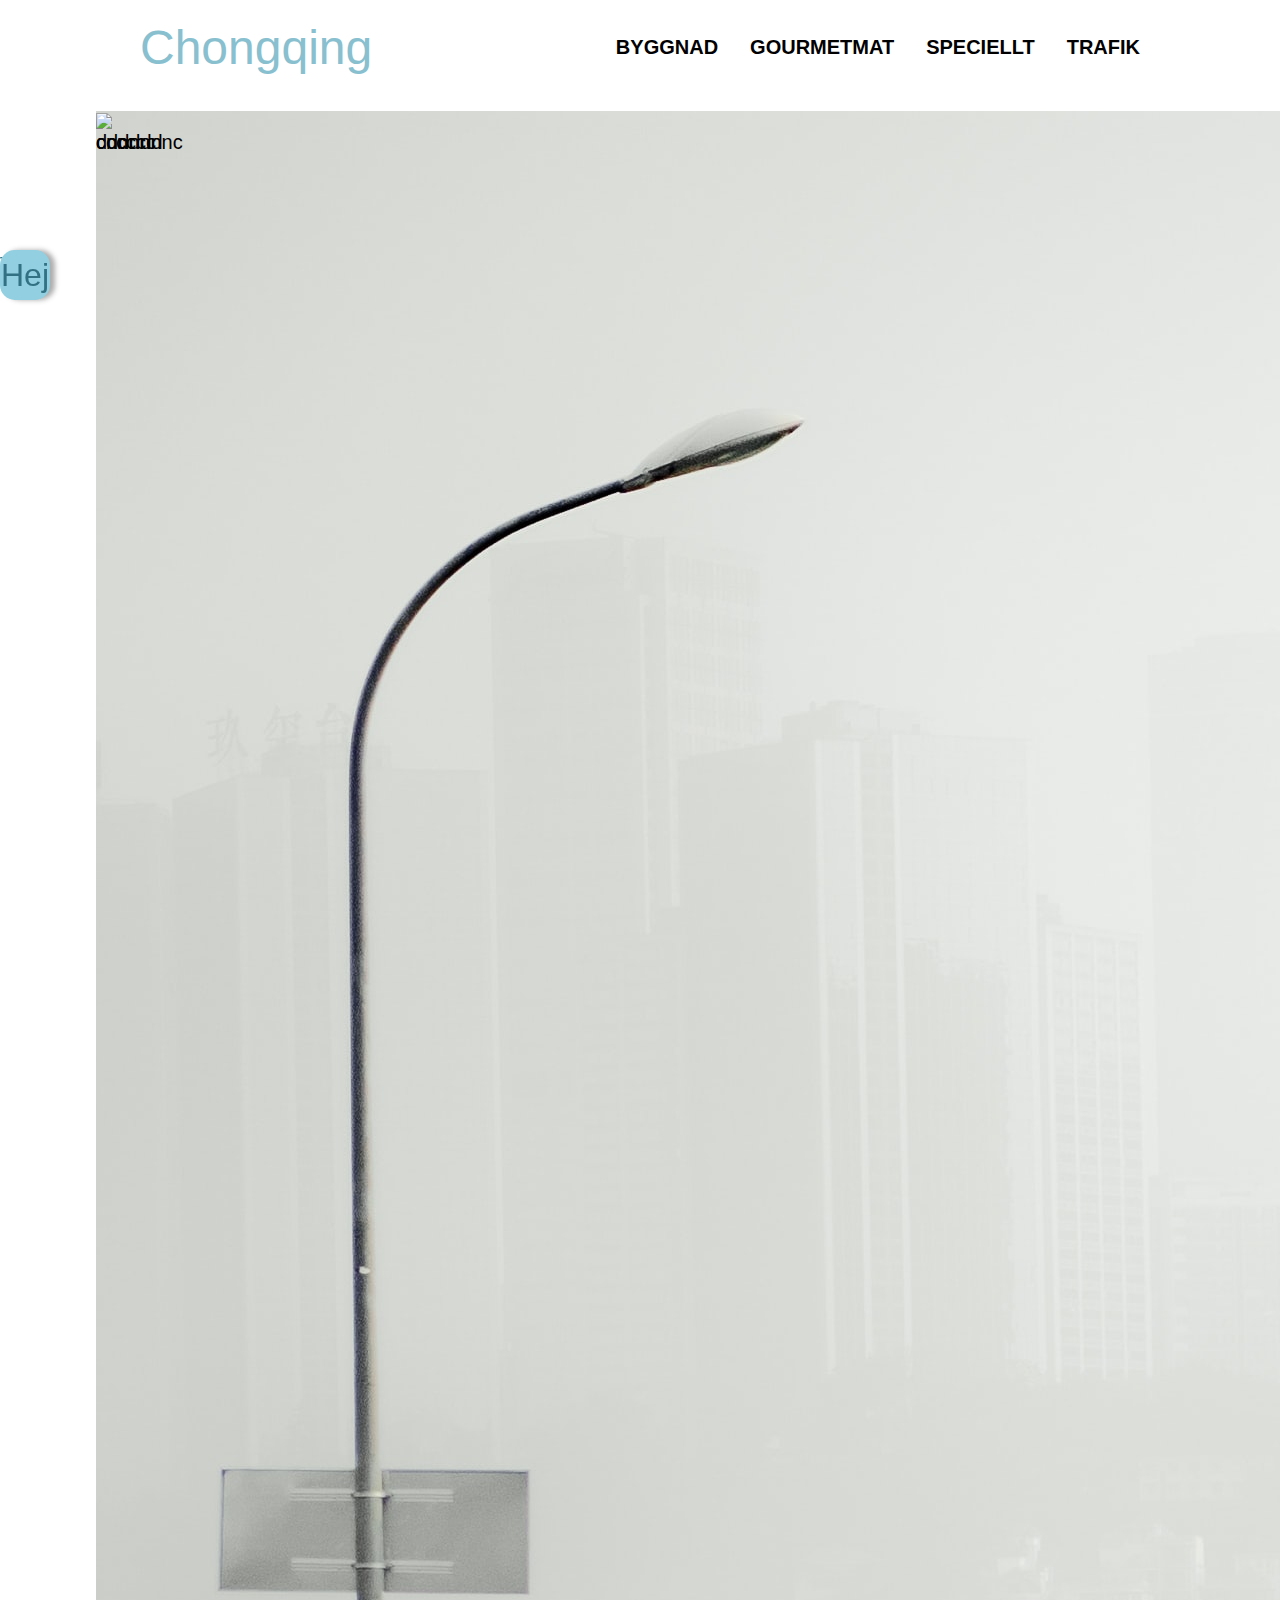
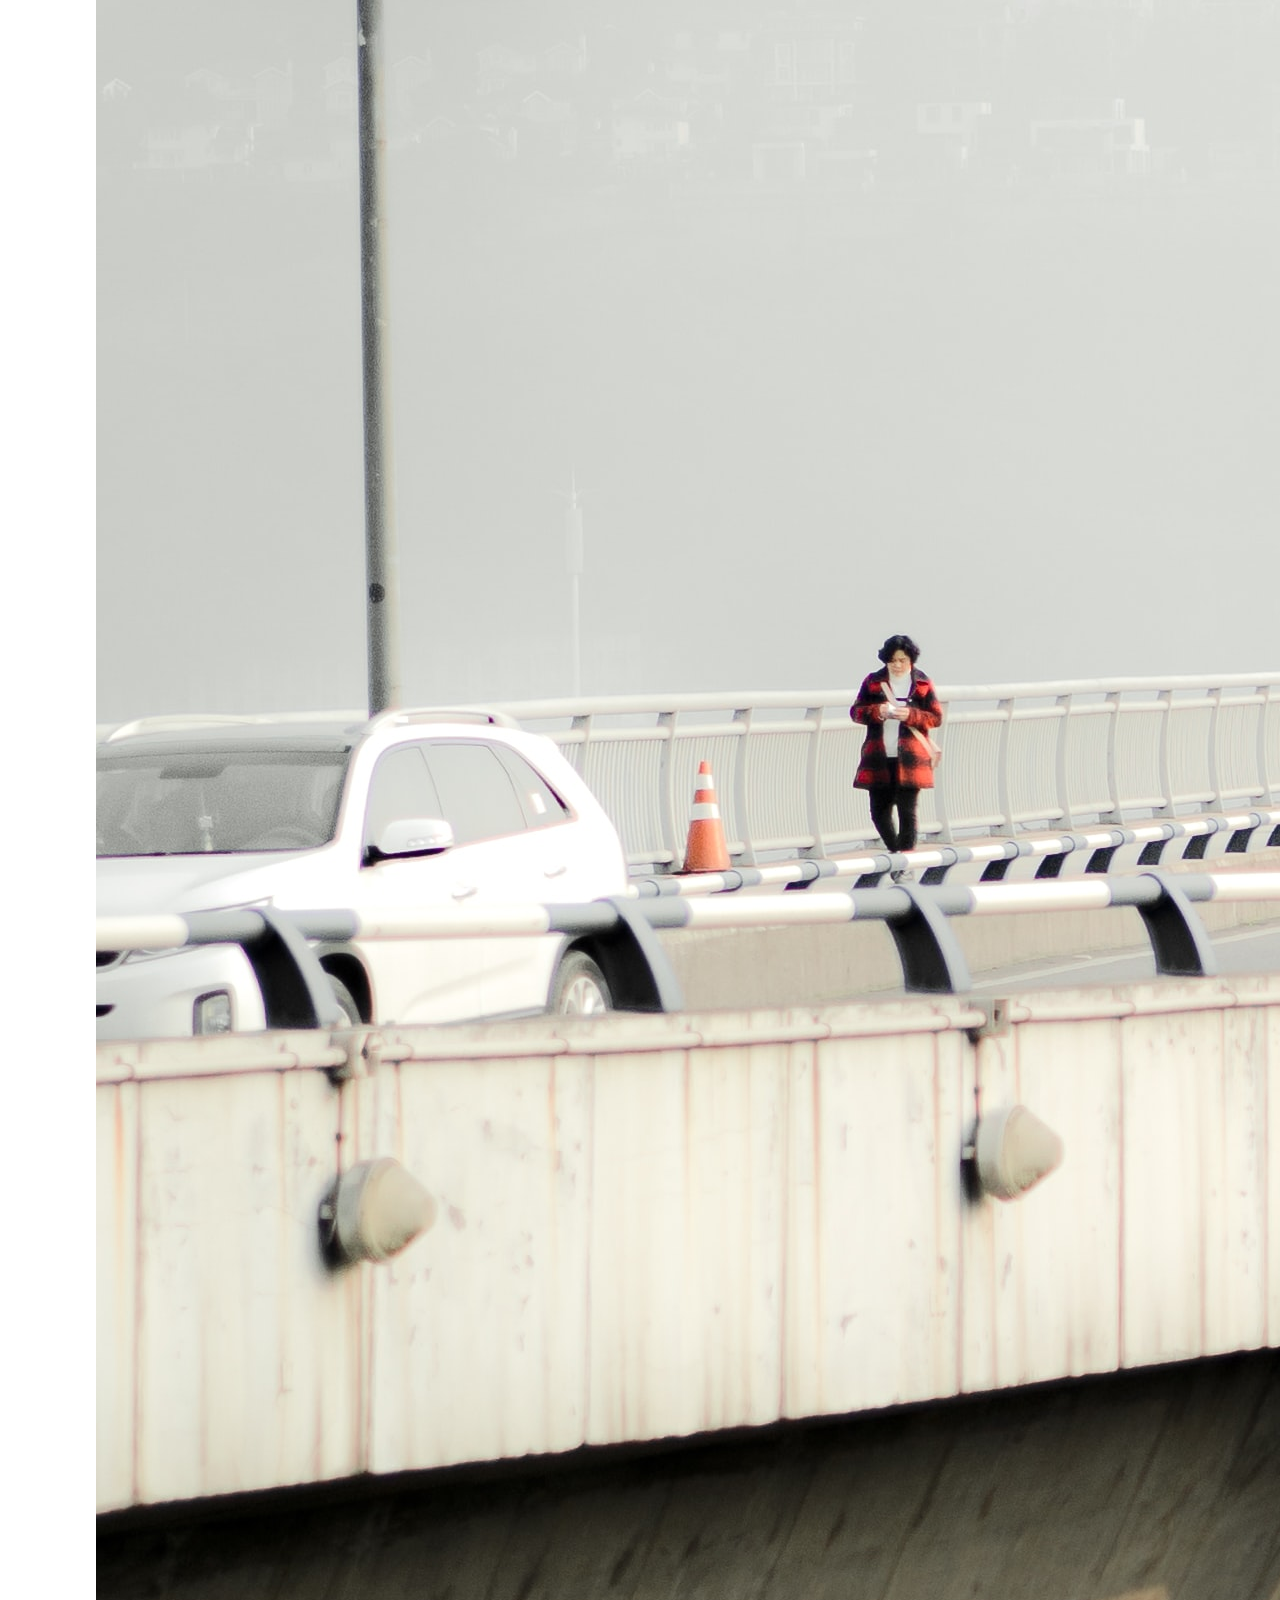
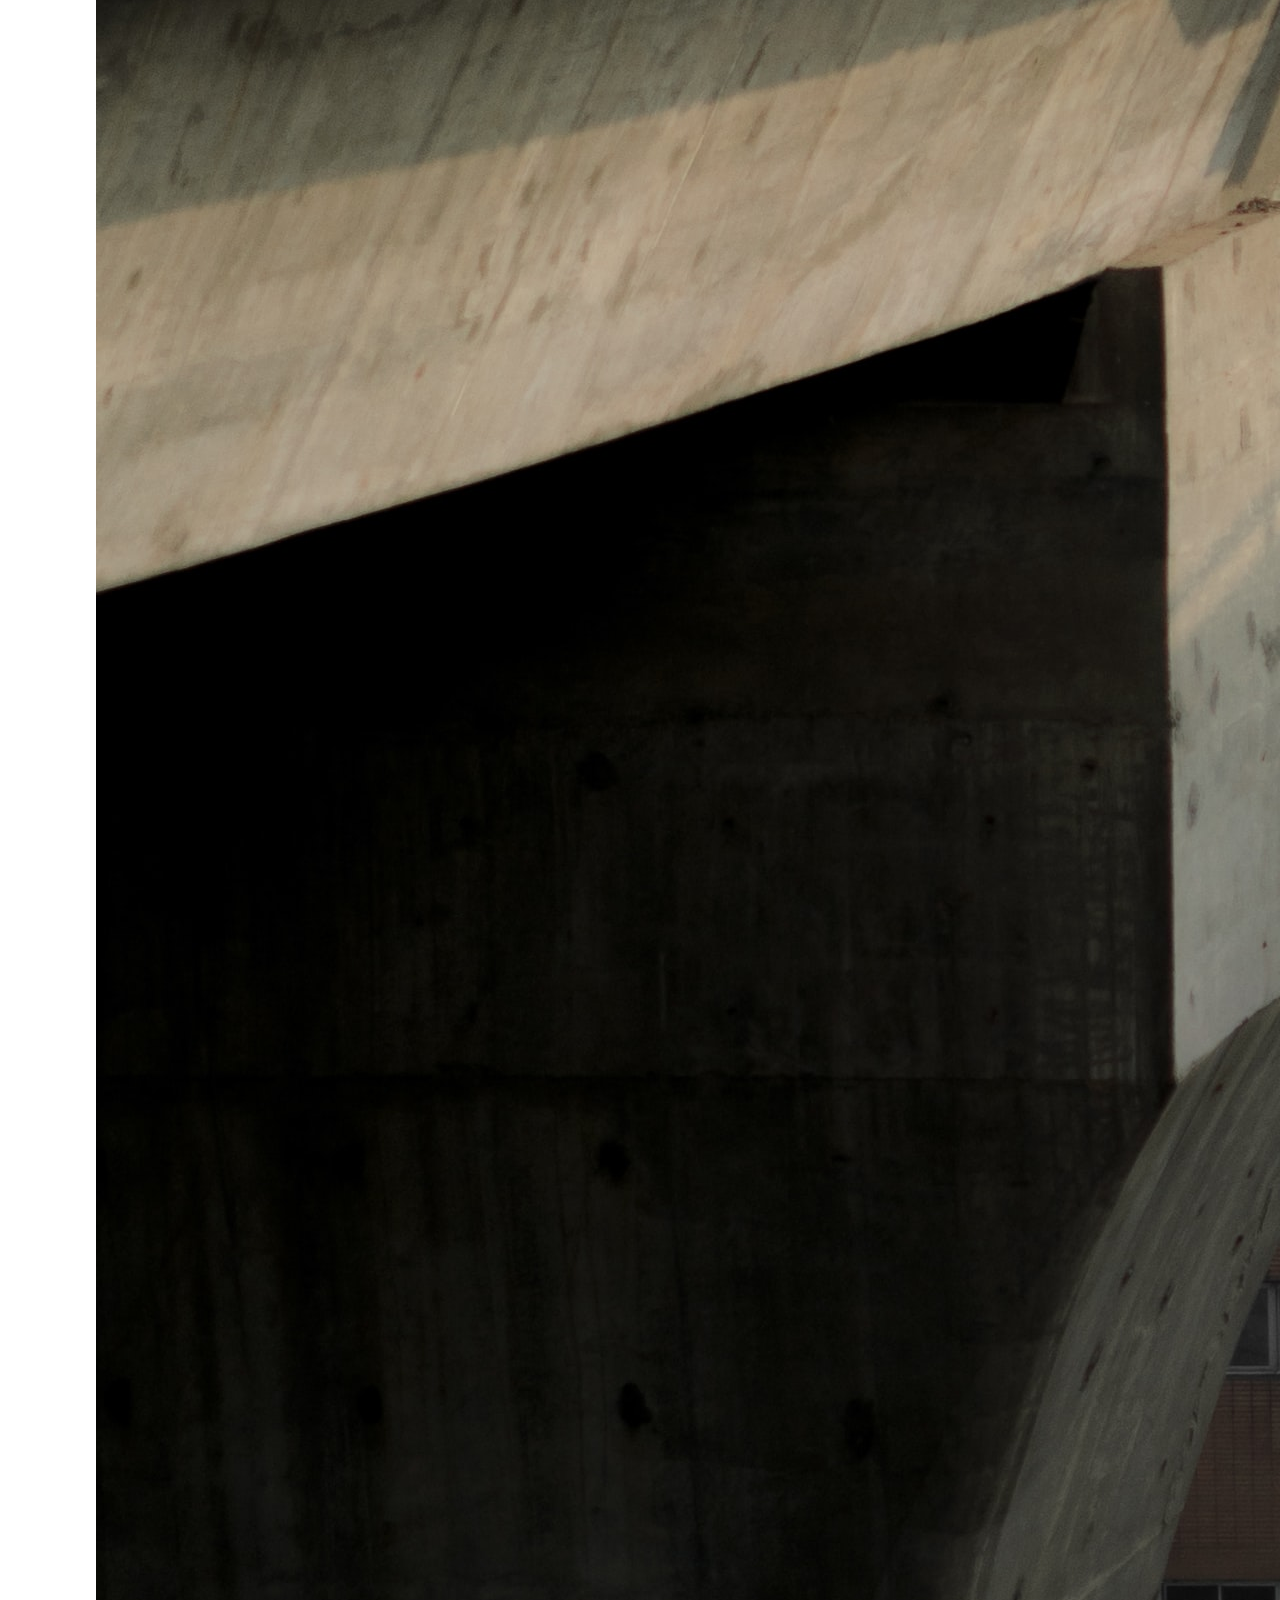
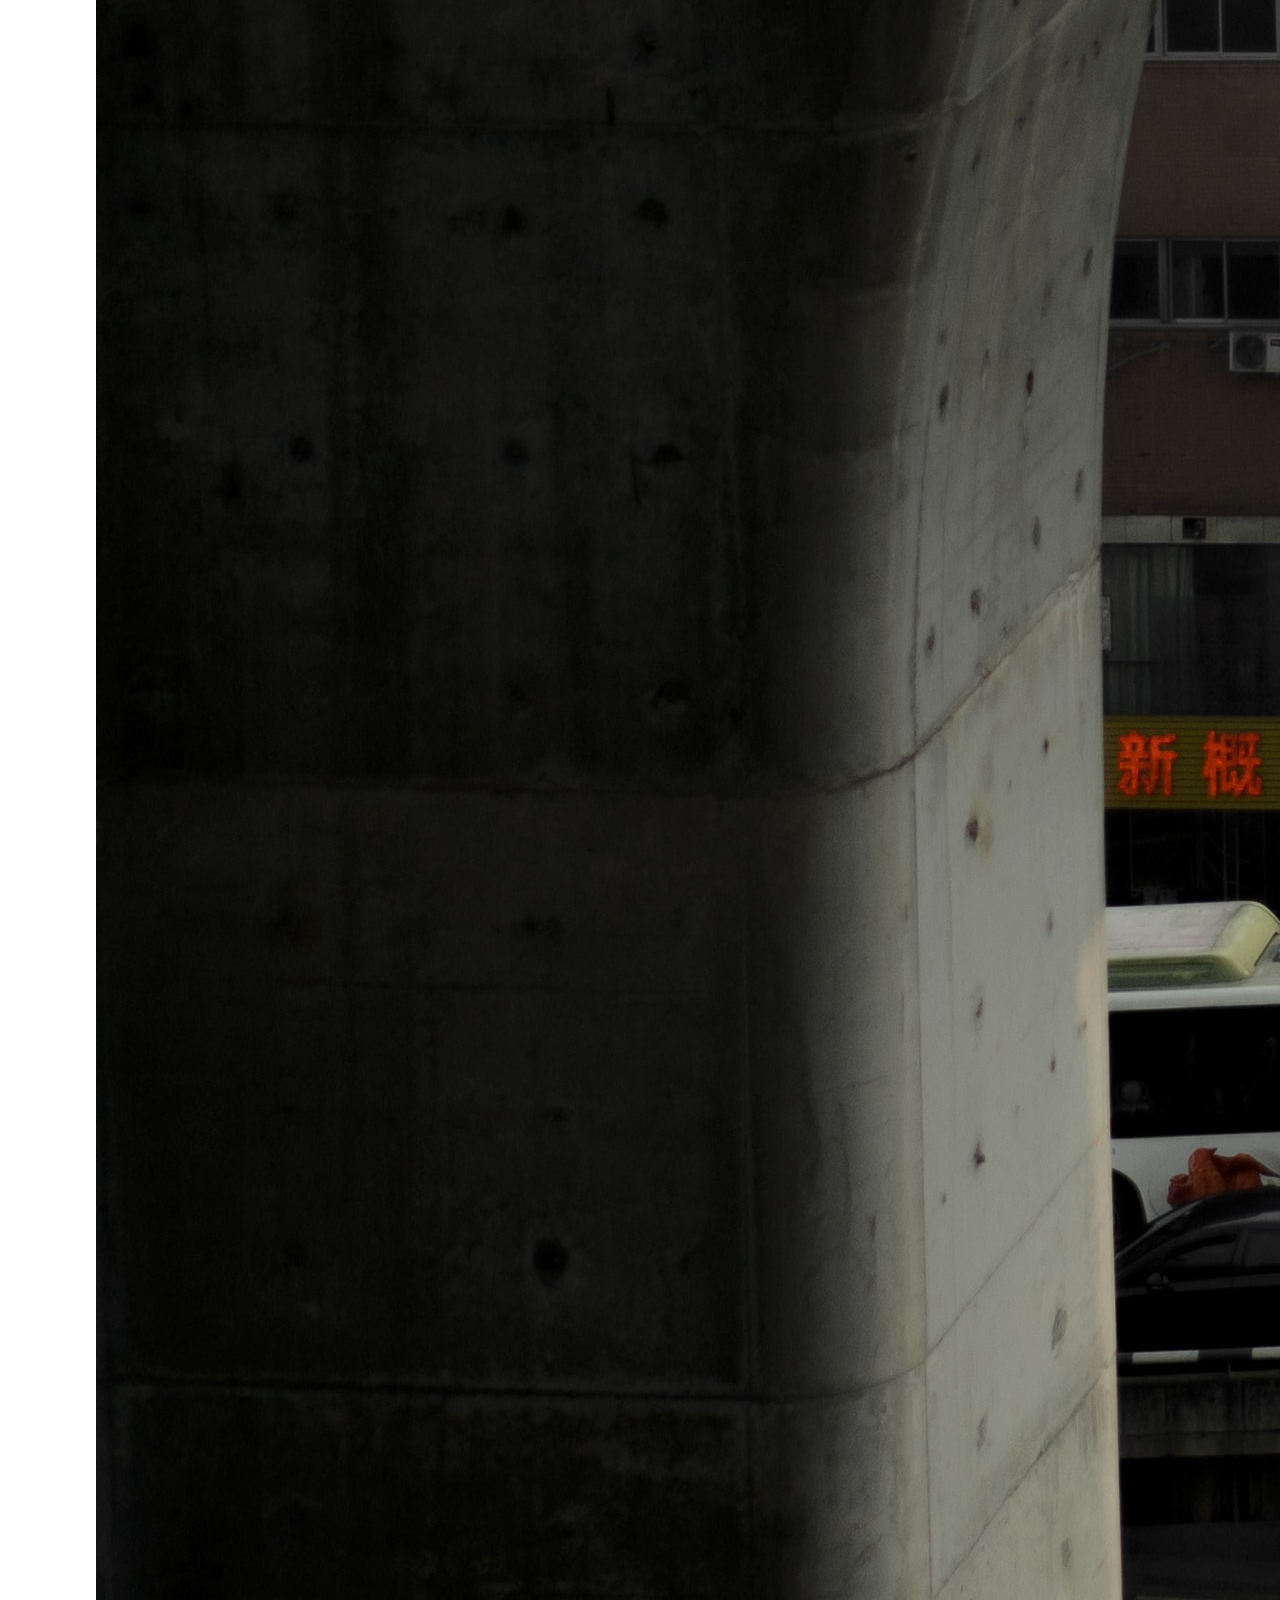
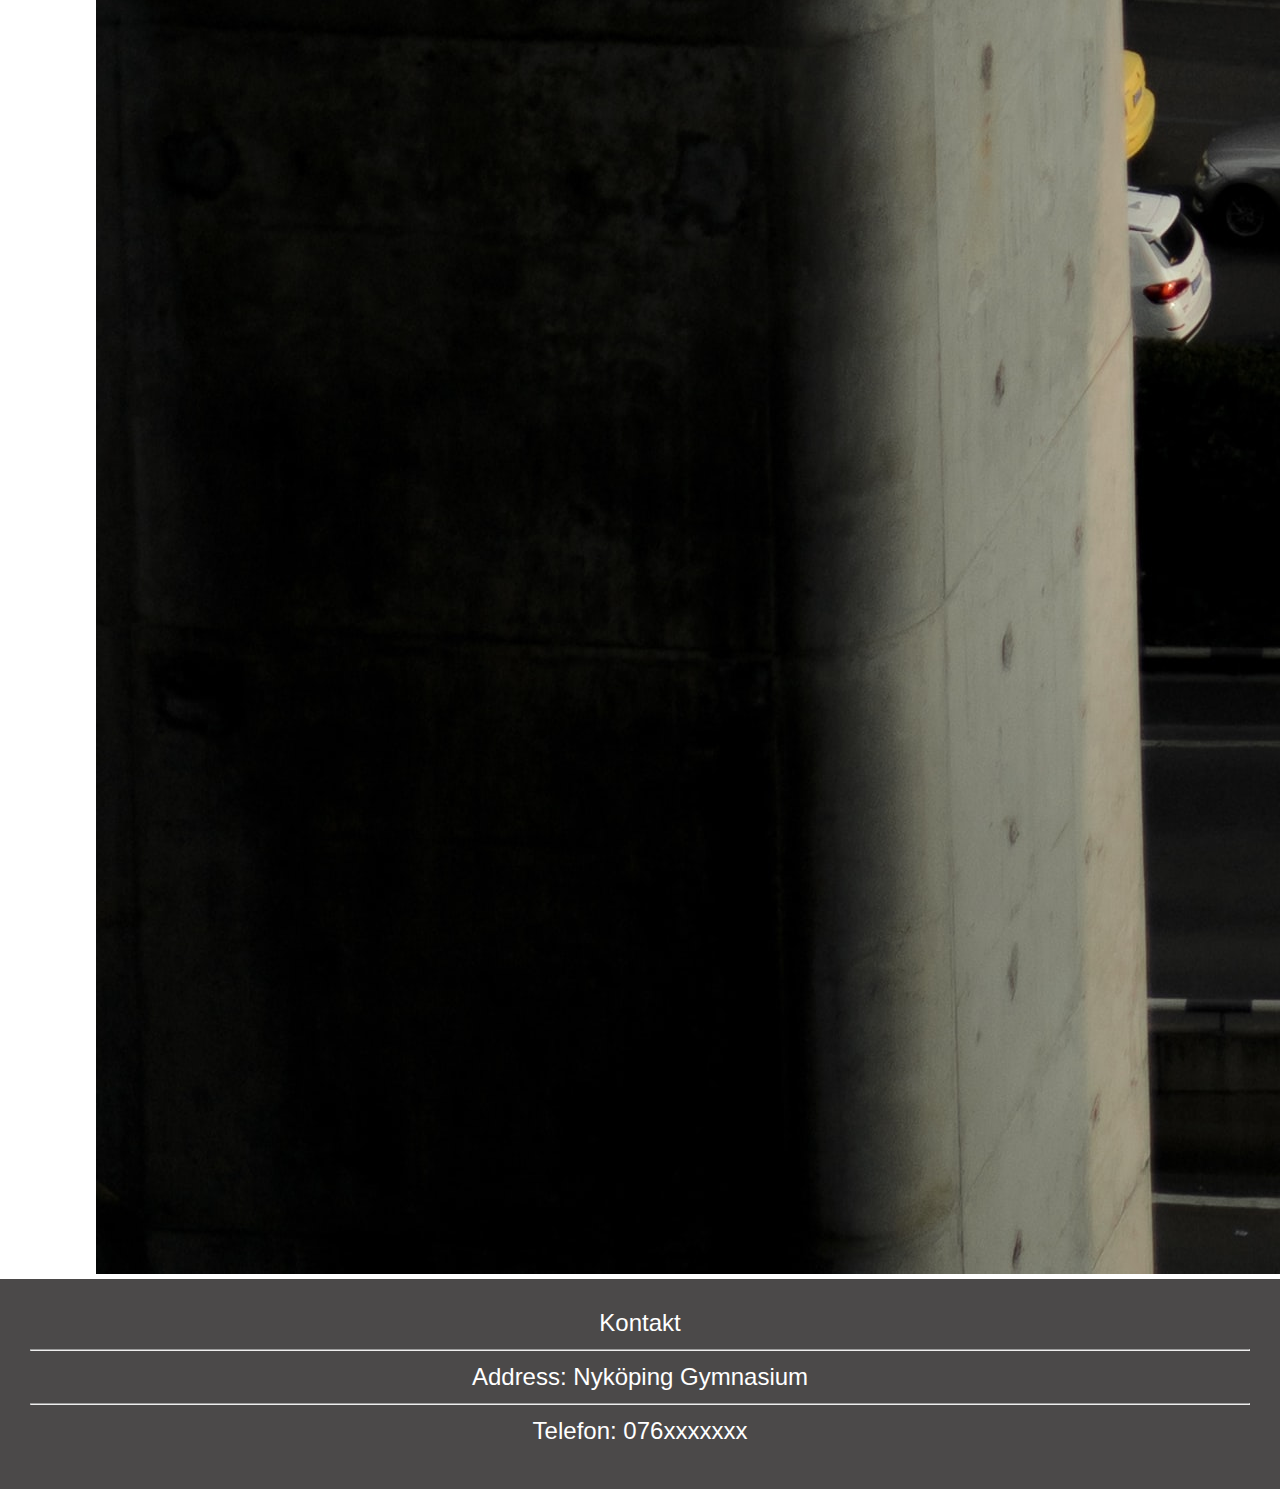
==== byggnad/byggnad.html @ f7c1bd62 ".pj" ====
<!DOCTYPE html>
<html lang="en">
<head>
    <meta charset="UTF-8">
    <meta http-equiv="X-UA-Compatible" content="IE=edge">
    <meta name="viewport" content="width=device-width, initial-scale=1.0">
    <title>Kina-Chongqing</title>
    <link rel="stylesheet" href="style.css">
    <link rel="preconnect" href="https://fonts.gstatic.com">
    <link href="https://fonts.googleapis.com/css2?family=Righteous&display=swap" rel="stylesheet">   
</head>
<body>
    <header class="header">
        <div class="header__container">
            <p>Chongqing</p>

            <nav class="header_nav">
                <ul class="header__list">
                    <li class="header__listitem">
                    <a href="http://127.0.0.1:5500/byggnad/byggnad.html" class="header__link">Byggnad</a>
                    </li>
                    <li class="header__listitem">
                    <a href="http://127.0.0.1:5500/mat/mat.html" class="header__link">Gourmetmat</a>
                    </li>
                    <li class="header__listitem">
                    <a href="http://127.0.0.1:5500/speciellt/speciellt.html" class="header__link">Speciellt</a>
                    </li>
                    <li class="header__listitem">
                    <a href="http://127.0.0.1:5500/trafik/trafik.html" class="header__link">Trafik</a>
                    </li>
                </ul>
            </nav>
        </div>
    </header>

    <nav class="slide closed" id="nav">
        <span id="Hej">Hej</span>
        <p>Hej, du är jättevälkommen till Kina! <img src="iconfinder_smiley__3_2290987.png" alt="En bild" width="30" height="30"></p>
    </nav>
    <script src="nav.js"></script>
    <div class="content">
        <div class="bild-ett"><img src="robson-hatsukami-morgan-CtUNd0EnOFs-unsplash.jpg"></div>
        <div class="bild-två"><img src="ke-atlas-sXfeqIosr9I-unsplash.jpg"></div>
        <div class="bild-tre"><img src="xinxu-tang-7Y_Ogt86Lfg-unsplash.jpg"></div>
        <p class="text1">cccccc</p>
        <p class="text2">cnnnnnnc</p>
        <p class="text3">dddddd</p>
    </div>
    <footer>Kontakt<hr>Address: Nyköping Gymnasium<hr>Telefon: 076xxxxxxx</footer>
</body>
</html>
---- byggnad/style.css ----
body{
    margin:0;
    padding: 0;
    font-size: 20px;
    font-family: 'Gill Sans', 'Gill Sans MT', Calibri, 'Trebuchet MS', sans-serif;
}
/*----global header----*/
.header{
    grid-area: h;
    background:white;
    font-family: 'Gill Sans', 'Gill Sans MT', Calibri, 'Trebuchet MS', sans-serif;
}
.header__container{
    width: 1000px;
    max-width: 100%;
    margin: 0 auto;
    padding:1rem 0;
    display: flex;
    align-items: center;
    justify-content: space-between;
}
.header__container p{
    color: #88c0cf;
    font-size: 3rem;
    margin-top: 0.25rem;
    margin-bottom: 0.25rem;
}
.header__list{
    list-style-type: none;
    margin: 0;
    padding: 0;
    display: flex;
}
.header__listitem{
    margin-right: 2rem;
}

.header__listitem:last-of-type {
    margin-right: 0;
}

.header__link{
    text-decoration: none;
    color:black;
    font-weight: bold;
    text-transform: uppercase;
}
.header__link:hover {
    color:#99d0da;
}

/*-------global slide-----*/
.slide{
    background-color: #92cfe0;
    width:150px;
    height:150px;
    position: fixed;
    left: -150px;
    transition: .2s ease-in-out;
    top:200px;
    font-size: 20px;
    border-radius: 10%;
}

.slide span{
    background: #92cfe0;
    display: flex;
    justify-content: center;
    align-items: center;
    border-radius: 30%;
    cursor: pointer;
    box-shadow: 5px 0 5px 0 rgba(50,50,50, .4);
    height: 50px;
    width: 50px;
    font-size: 2rem;
    color: #317183;
    position: absolute;
    right: -50px;
    top: 50px;   
}

.slide p{
    margin: 1rem;
    color: #317183;
    line-height: 30px;
}
.open{
    left: 0;
}

/*-----content------*/
.content{
    display: grid;
    grid-template-areas:
    "h h h h h h"
    ". b1 b2 b3 ."
    ". p1 p2 p3 ."
    "f f f f f ";
    gap: 1rem;
    grid-template-columns: repeat(5,1fr);
}
.bild-ett{
    grid-area: b1;
    grid-gap: 10px;
    grid-column: 150px;
    grid-row: 150px;
}
.bild-två{
    grid-area: b2;
    grid-gap: 10px;
    grid-column: 150px;
    grid-row: 150px;
}
.bild-tre{
    grid-area: b3;
    grid-gap: 10px;
    grid-column: 150px;
    grid-row: 150px;
}
.text1{
    grid-area: p1;
    grid-gap: 10px;
    grid-column: 150px;
    grid-row: 150px;
}
.text2{
    grid-area: p2;
    grid-gap: 10px;
    grid-column: 150px;
    grid-row: 150px;
}
.text3{
    grid-area: p3;
    grid-gap: 10px;
    grid-column: 150px;
    grid-row: 150px;
}
/*-----text--------*/
.text{
    text-align: center;
    margin: 25px 50px 75px;
}
/* --------- FOOTER --------- */
footer{
    grid-area: f;
    text-align: center;
    padding: 30px;
    height: 150px;
    background-color:rgb(75, 73, 73);
    font-family: 'Gill Sans', 'Gill Sans MT', Calibri, 'Trebuchet MS', sans-serif;
    font-size: 1.5rem;
    color:white;
}
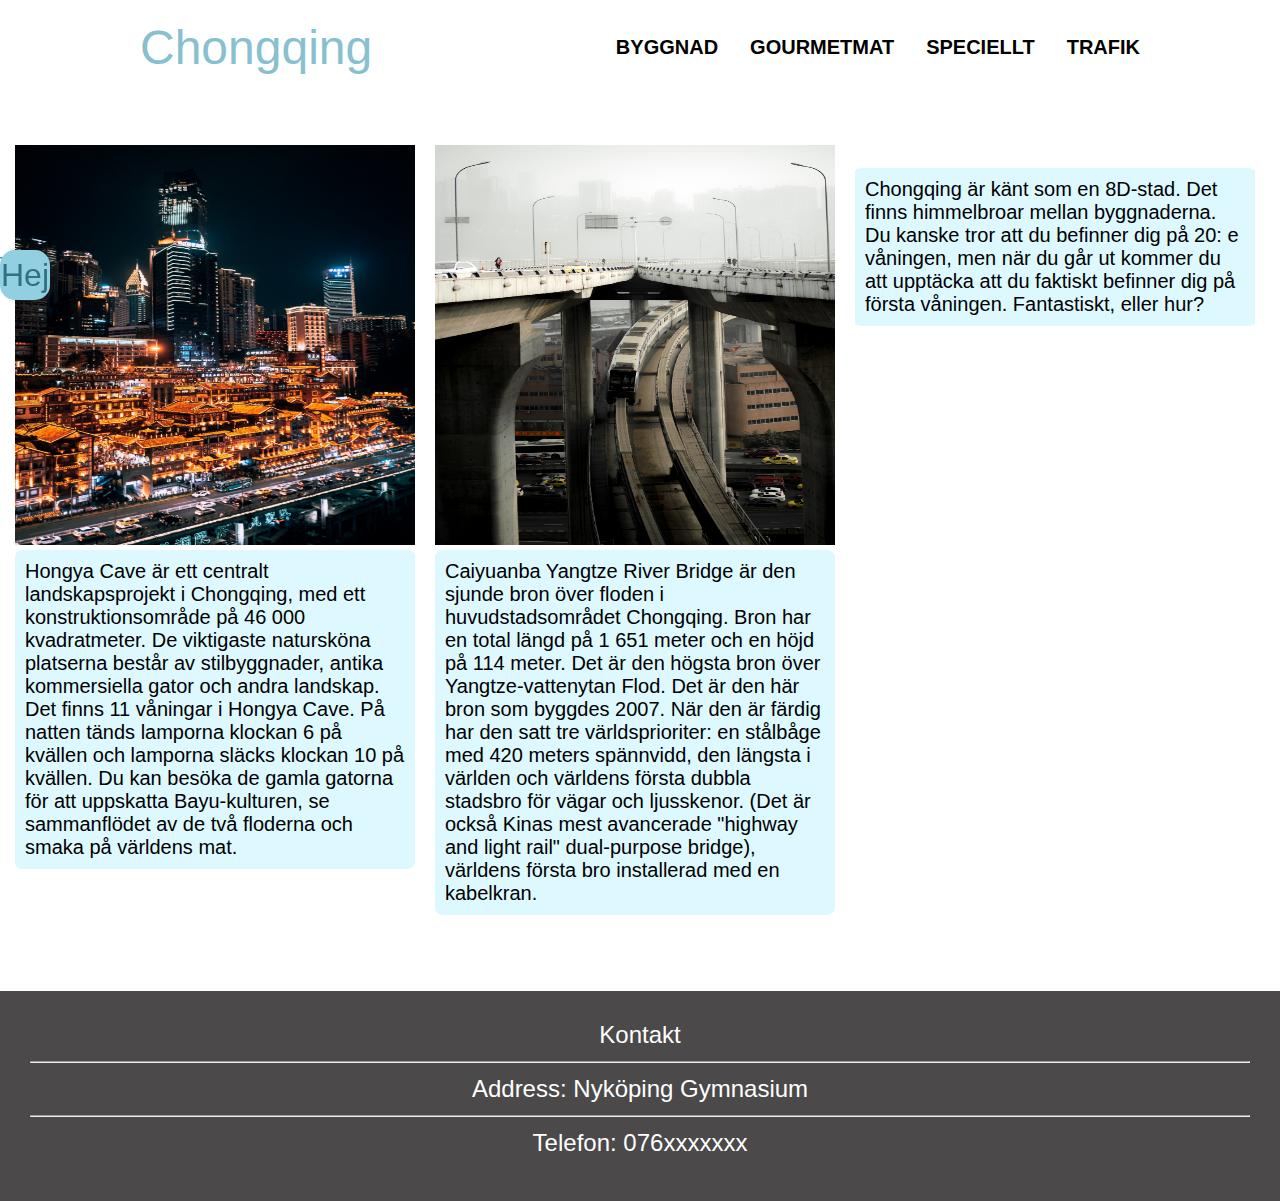
==== commit 71406c75: "projekt" ====
--- a/byggnad/byggnad.html
+++ b/byggnad/byggnad.html
@@ -38,13 +38,29 @@
         <p>Hej, du är jättevälkommen till Kina! <img src="iconfinder_smiley__3_2290987.png" alt="En bild" width="30" height="30"></p>
     </nav>
     <script src="nav.js"></script>
-    <div class="content">
-        <div class="bild-ett"><img src="robson-hatsukami-morgan-CtUNd0EnOFs-unsplash.jpg"></div>
-        <div class="bild-två"><img src="ke-atlas-sXfeqIosr9I-unsplash.jpg"></div>
-        <div class="bild-tre"><img src="xinxu-tang-7Y_Ogt86Lfg-unsplash.jpg"></div>
-        <p class="text1">cccccc</p>
-        <p class="text2">cnnnnnnc</p>
-        <p class="text3">dddddd</p>
+    <div class="content byggnader">
+
+        <div class="byggnad">
+            <img src="robson-hatsukami-morgan-CtUNd0EnOFs-unsplash.jpg" alt="" class="byggnad__img">
+            <div class="byggnad__text">
+                Hongya Cave är ett centralt landskapsprojekt i Chongqing, med ett konstruktionsområde på 46 000 kvadratmeter. De viktigaste natursköna platserna består av stilbyggnader, antika kommersiella gator och andra landskap. Det finns 11 våningar i Hongya Cave. På natten tänds lamporna klockan 6 på kvällen och lamporna släcks klockan 10 på kvällen. Du kan besöka de gamla gatorna för att uppskatta Bayu-kulturen, se sammanflödet av de två floderna och smaka på världens mat.
+            </div>
+        </div>
+
+        <div class="byggnad">
+            <img src="ke-atlas-sXfeqIosr9I-unsplash.jpg" alt="" class="byggnad__img">
+            <div class="byggnad__text">
+                Caiyuanba Yangtze River Bridge är den sjunde bron över floden i huvudstadsområdet Chongqing. Bron har en total längd på 1 651 meter och en höjd på 114 meter. Det är den högsta bron över Yangtze-vattenytan Flod. Det är den här bron som byggdes 2007. När den är färdig har den satt tre världsprioriter: en stålbåge med 420 meters spännvidd, den längsta i världen och världens första dubbla stadsbro för vägar och ljusskenor. (Det är också Kinas mest avancerade "highway and light rail" dual-purpose bridge), världens första bro installerad med en kabelkran.
+            </div>
+        </div>
+
+        <div class="byggnad">
+            <img src="xinxu-tang-7Y_Ogt86Lfg-unsplash.jpg" alt="" class="byggnad__img">
+            <div class="byggnad__text">
+                Chongqing är känt som en 8D-stad. Det finns himmelbroar mellan byggnaderna. Du kanske tror att du befinner dig på 20: e våningen, men när du går ut kommer du att upptäcka att du faktiskt befinner dig på första våningen. Fantastiskt, eller hur?
+            </div>
+        </div>
+
     </div>
     <footer>Kontakt<hr>Address: Nyköping Gymnasium<hr>Telefon: 076xxxxxxx</footer>
 </body>
--- a/byggnad/style.css
+++ b/byggnad/style.css
@@ -6,7 +6,6 @@
 }
 /*----global header----*/
 .header{
-    grid-area: h;
     background:white;
     font-family: 'Gill Sans', 'Gill Sans MT', Calibri, 'Trebuchet MS', sans-serif;
 }
@@ -88,61 +87,37 @@
     left: 0;
 }
 
-/*-----content------*/
-.content{
+/*-----byggnader------*/
+.byggnader {
     display: grid;
-    grid-template-areas:
-    "h h h h h h"
-    ". b1 b2 b3 ."
-    ". p1 p2 p3 ."
-    "f f f f f ";
-    gap: 1rem;
-    grid-template-columns: repeat(5,1fr);
+    grid-template-columns: repeat(auto-fill, 410px);
+    gap: 10px;
+    justify-content: center;
+    max-width: 1250px;
+    margin: 50px auto;
+
 }
-.bild-ett{
-    grid-area: b1;
-    grid-gap: 10px;
-    grid-column: 150px;
-    grid-row: 150px;
+
+.byggnad {
+    width: 400px;
+    margin-bottom: 1rem;
 }
-.bild-två{
-    grid-area: b2;
-    grid-gap: 10px;
-    grid-column: 150px;
-    grid-row: 150px;
+
+.byggnad__img {
+    width: 100%;
+    max-height: 400px; /* Bilderna är olika höga*/
 }
-.bild-tre{
-    grid-area: b3;
-    grid-gap: 10px;
-    grid-column: 150px;
-    grid-row: 150px;
+
+.byggnad__text {
+    background:#ddf8ff;
+    margin-bottom: 10px;
+    padding: 10px;
+    border-radius: 2%;
 }
-.text1{
-    grid-area: p1;
-    grid-gap: 10px;
-    grid-column: 150px;
-    grid-row: 150px;
-}
-.text2{
-    grid-area: p2;
-    grid-gap: 10px;
-    grid-column: 150px;
-    grid-row: 150px;
-}
-.text3{
-    grid-area: p3;
-    grid-gap: 10px;
-    grid-column: 150px;
-    grid-row: 150px;
-}
-/*-----text--------*/
-.text{
-    text-align: center;
-    margin: 25px 50px 75px;
-}
+
+
 /* --------- FOOTER --------- */
 footer{
-    grid-area: f;
     text-align: center;
     padding: 30px;
     height: 150px;
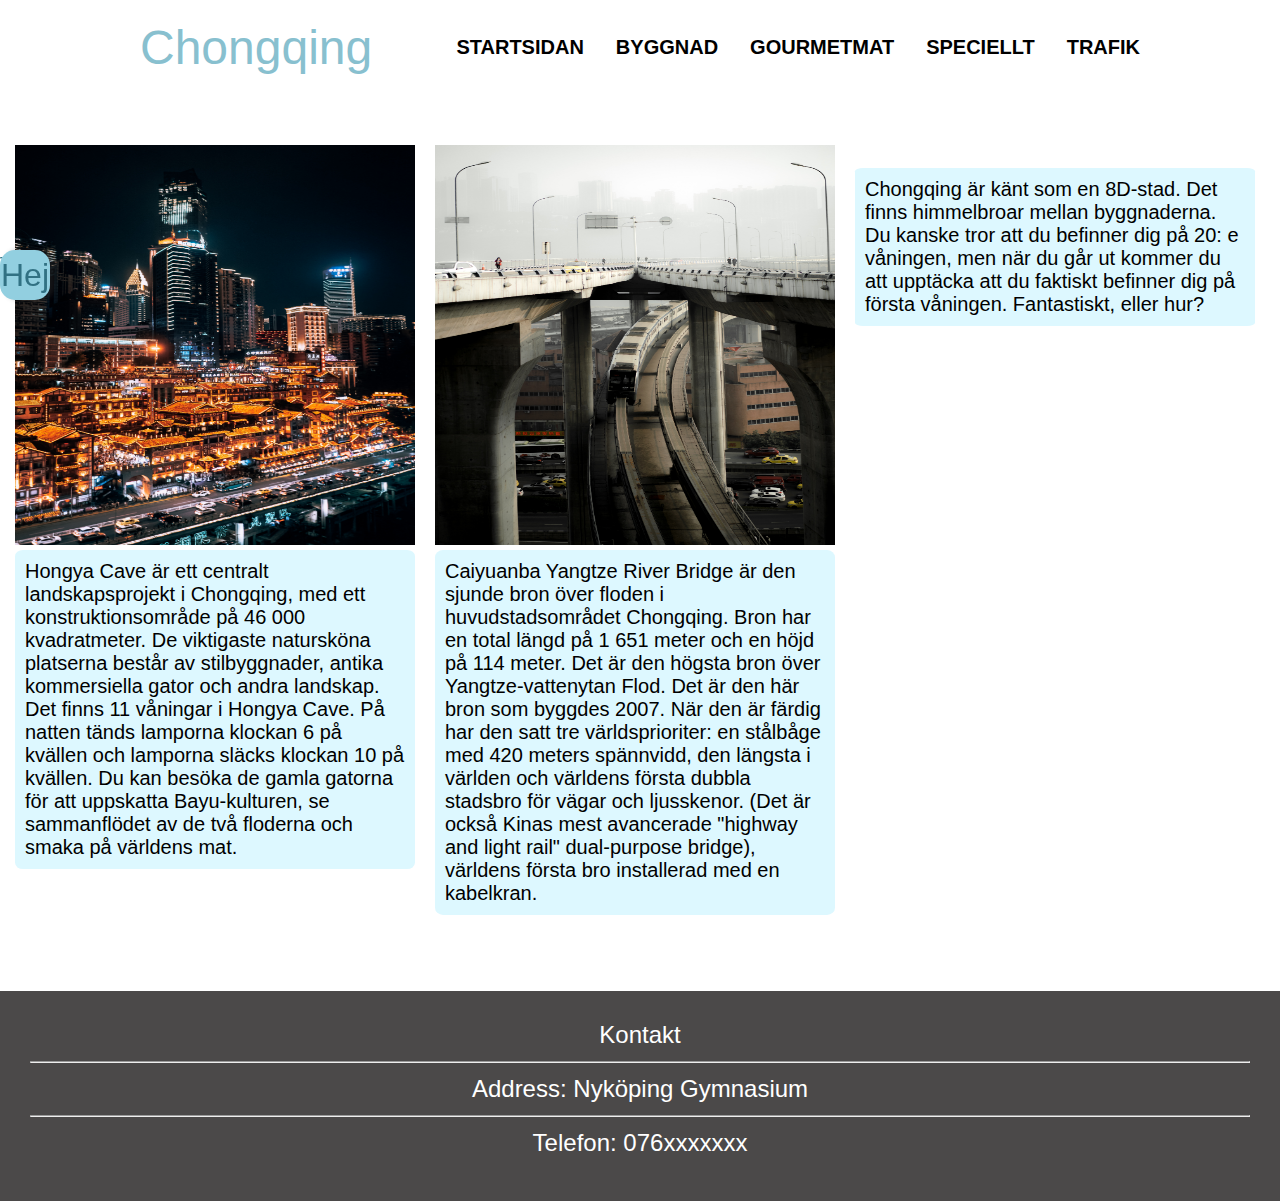
==== commit 3cd0f361: "projekt" ====
--- a/byggnad/byggnad.html
+++ b/byggnad/byggnad.html
@@ -16,6 +16,9 @@
 
             <nav class="header_nav">
                 <ul class="header__list">
+                    <li class="header__listitem">
+                        <a href="http://127.0.0.1:5500/startsidan/startsidan.html" class="header__link">Startsidan</a>
+                    </li>
                     <li class="header__listitem">
                     <a href="http://127.0.0.1:5500/byggnad/byggnad.html" class="header__link">Byggnad</a>
                     </li>
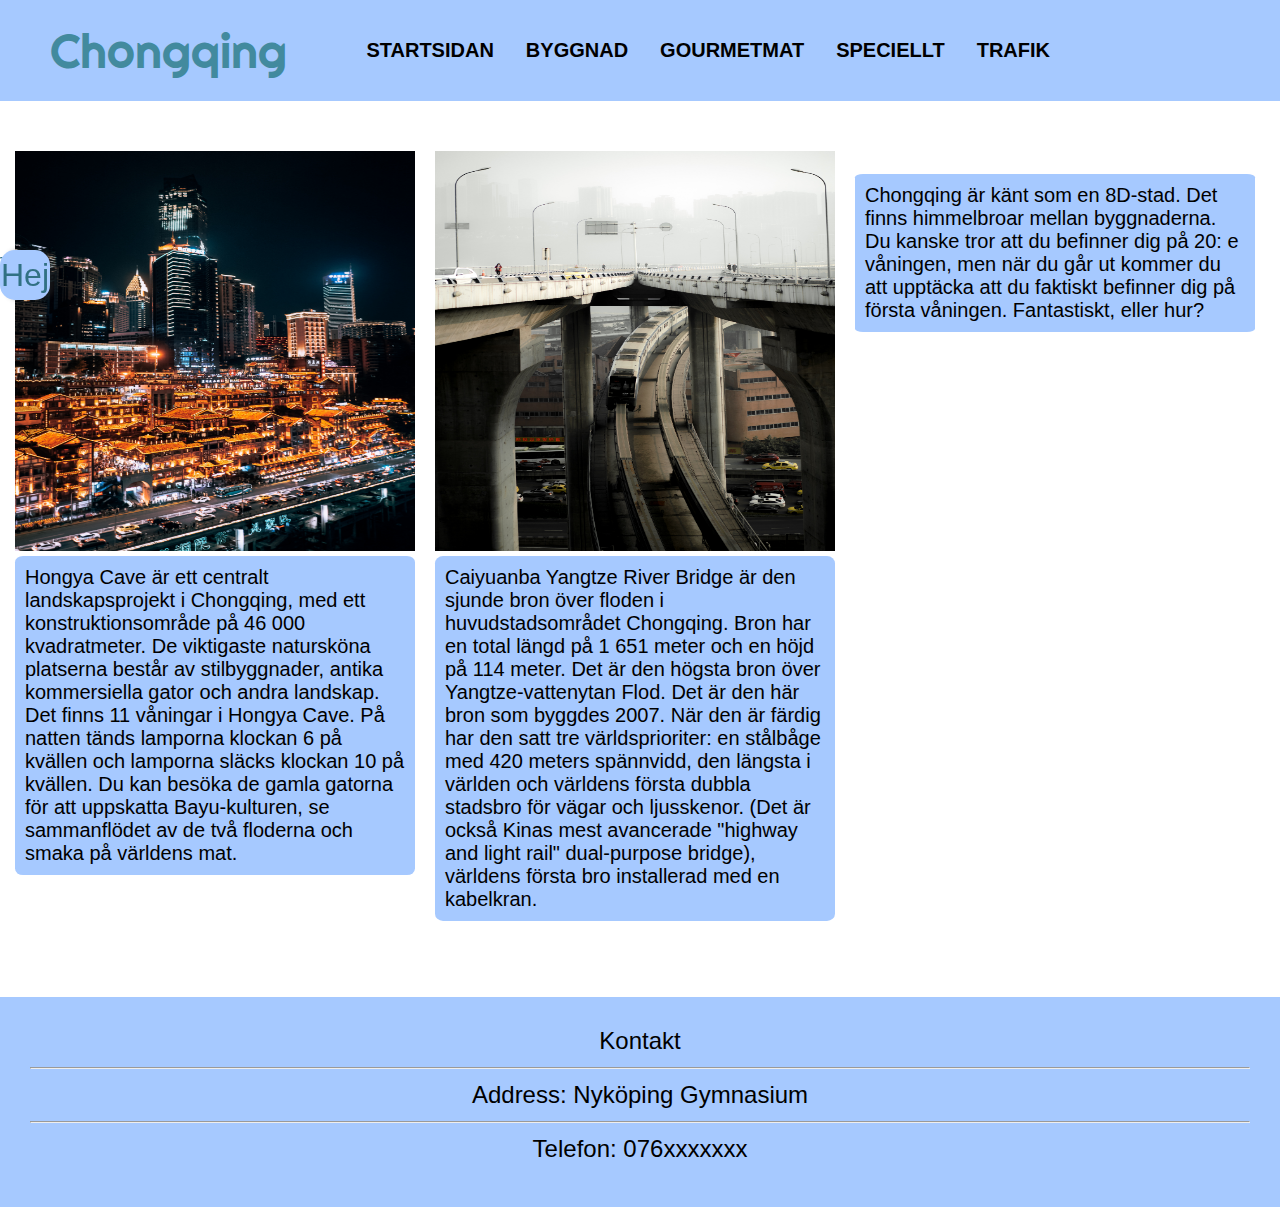
==== commit 89514b6e: "fix" ====
--- a/byggnad/byggnad.html
+++ b/byggnad/byggnad.html
@@ -17,19 +17,19 @@
             <nav class="header_nav">
                 <ul class="header__list">
                     <li class="header__listitem">
-                        <a href="http://127.0.0.1:5500/startsidan/startsidan.html" class="header__link">Startsidan</a>
+                        <a href="../index.html" class="header__link">Startsidan</a>
                     </li>
                     <li class="header__listitem">
-                    <a href="http://127.0.0.1:5500/byggnad/byggnad.html" class="header__link">Byggnad</a>
+                    <a href="byggnad.html" class="header__link">Byggnad</a>
                     </li>
                     <li class="header__listitem">
-                    <a href="http://127.0.0.1:5500/mat/mat.html" class="header__link">Gourmetmat</a>
+                    <a href="../mat/mat.html" class="header__link">Gourmetmat</a>
                     </li>
                     <li class="header__listitem">
-                    <a href="http://127.0.0.1:5500/speciellt/speciellt.html" class="header__link">Speciellt</a>
+                    <a href="../speciellt/speciellt.html" class="header__link">Speciellt</a>
                     </li>
                     <li class="header__listitem">
-                    <a href="http://127.0.0.1:5500/trafik/trafik.html" class="header__link">Trafik</a>
+                    <a href="../trafik/trafik.html" class="header__link">Trafik</a>
                     </li>
                 </ul>
             </nav>
--- a/byggnad/style.css
+++ b/byggnad/style.css
@@ -6,29 +6,32 @@
 }
 /*----global header----*/
 .header{
-    background:white;
+    background:#a6c9ff;
     font-family: 'Gill Sans', 'Gill Sans MT', Calibri, 'Trebuchet MS', sans-serif;
 }
 .header__container{
     width: 1000px;
     max-width: 100%;
-    margin: 0 auto;
+    margin: 0 50px;
     padding:1rem 0;
     display: flex;
     align-items: center;
     justify-content: space-between;
+    flex-wrap: wrap;
 }
 .header__container p{
-    color: #88c0cf;
+    color: #428a9e;
     font-size: 3rem;
     margin-top: 0.25rem;
     margin-bottom: 0.25rem;
+    font-family: 'Righteous', cursive;
 }
 .header__list{
     list-style-type: none;
     margin: 0;
     padding: 0;
     display: flex;
+    flex-wrap: wrap;
 }
 .header__listitem{
     margin-right: 2rem;
@@ -45,12 +48,12 @@
     text-transform: uppercase;
 }
 .header__link:hover {
-    color:#99d0da;
+    color:#428a9e;
 }
 
 /*-------global slide-----*/
 .slide{
-    background-color: #92cfe0;
+    background-color: #a6c9ff;
     width:150px;
     height:150px;
     position: fixed;
@@ -62,7 +65,7 @@
 }
 
 .slide span{
-    background: #92cfe0;
+    background: #a6c9ff;
     display: flex;
     justify-content: center;
     align-items: center;
@@ -109,7 +112,7 @@
 }
 
 .byggnad__text {
-    background:#ddf8ff;
+    background:#a6c9ff;
     margin-bottom: 10px;
     padding: 10px;
     border-radius: 2%;
@@ -121,8 +124,8 @@
     text-align: center;
     padding: 30px;
     height: 150px;
-    background-color:rgb(75, 73, 73);
+    background-color:#a6c9ff;
     font-family: 'Gill Sans', 'Gill Sans MT', Calibri, 'Trebuchet MS', sans-serif;
     font-size: 1.5rem;
-    color:white;
+    color:black;
 }